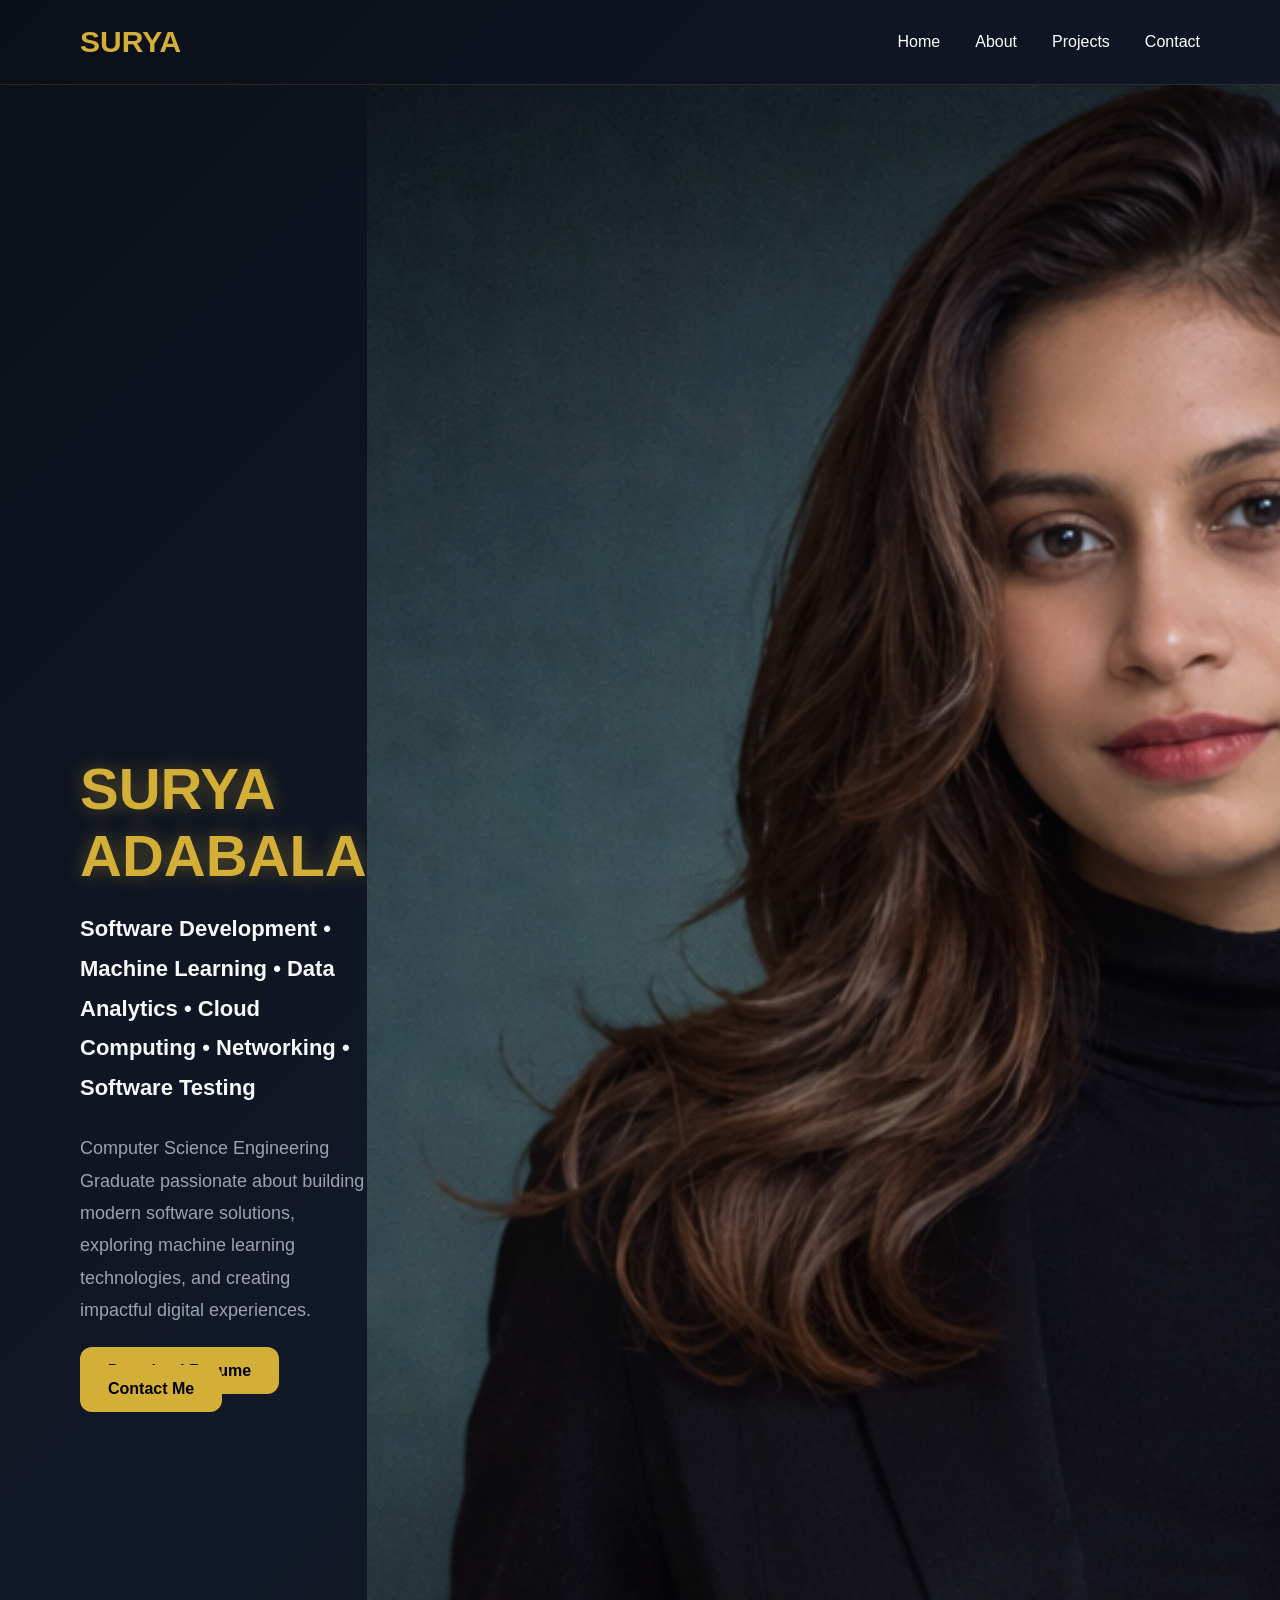
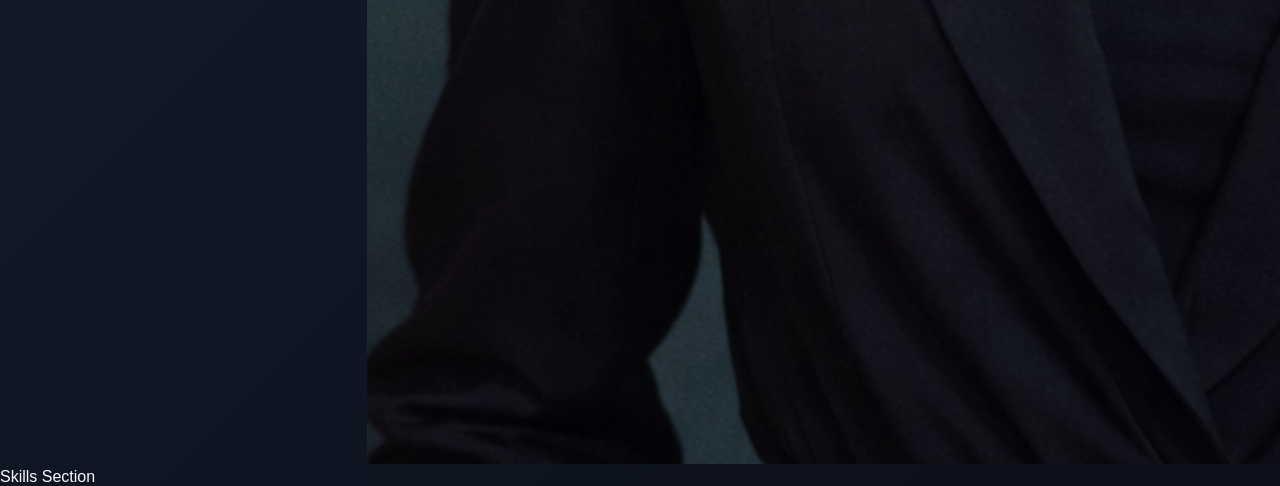
==== index.html @ acf732b5 "Add technical skills section" ====
<!DOCTYPE html>
<html lang="en">

<head>
    <meta charset="UTF-8">
    <meta name="viewport" content="width=device-width, initial-scale=1.0">
    <title>Surya Adabala</title>

    <link rel="stylesheet" href="style.css">
</head>

<body>

    <nav>
        <div class="logo">SURYA</div>

        <ul>
            <li><a href="#">Home</a></li>
            <li><a href="#">About</a></li>
            <li><a href="#">Projects</a></li>
            <li><a href="#">Contact</a></li>
        </ul>
    </nav>

    <section class="hero">

        <div class="hero-content">

            <h1>SURYA ADABALA</h1>

            <h2>
                Software Development • Machine Learning •
                Data Analytics • Cloud Computing •
                Networking • Software Testing
            </h2>

            <p>
                Computer Science Engineering Graduate passionate about
                building modern software solutions, exploring machine
                learning technologies, and creating impactful digital
                experiences.
            </p>

            <div class="buttons">
                <a href="#">Download Resume</a>
                <a href="#">Contact Me</a>
            </div>

        </div>

        <div class="hero-image">
            <img src="surya.jpg" alt="Surya Adabala">
        </div>

  
</section>

Skills Section

<script src="script.js"></script>
</body>

</html>
---- style.css ----
*{
    margin:0;
    padding:0;
    box-sizing:border-box;
    font-family:Arial, sans-serif;
}

body{
    background:linear-gradient(
        135deg,
        #0B0F19,
        #111827,
        #0B0F19
    );
    color:#F9FAFB;
}

nav{
    display:flex;
    justify-content:space-between;
    align-items:center;
    padding:25px 80px;
    border-bottom:1px solid rgba(212,175,55,0.15);
}

.logo{
    font-size:30px;
    font-weight:bold;
    color:#D4AF37;
}

nav ul{
    display:flex;
    list-style:none;
    gap:35px;
}
nav a{
    text-decoration:none;
    color:white;
    transition:0.3s;
}

nav a:hover{
    color:#D4AF37;
}

.hero{
    min-height:90vh;
    display:flex;
    justify-content:space-between;
    align-items:center;
    padding:0 80px;
}

.hero-content{
    width:65%;
}

.hero-content h1{
    font-size:58px;
    margin-bottom:20px;
    color:#D4AF37;
    text-shadow:0 0 20px rgba(212,175,55,0.4);
}

.hero-content h2{
    font-size:22px;
    line-height:1.8;
    margin-bottom:25px;
}

.hero-content p{
    color:#9CA3AF;
    line-height:1.8;
    font-size:18px;
    margin-bottom:35px;
}

.buttons a{
    text-decoration:none;
    padding:15px 28px;
    border-radius:12px;
    margin-right:15px;
    background:#D4AF37;
    color:black;
    font-weight:bold;
    transition: all 0.3s ease;
}
}

.hero-image img{
    width:240px;
    height:240px;
    border-radius:50%;
    object-fit:cover;
    object-position:center;
    border:4px solid #D4AF37;
    box-shadow: 0 0 25px rgba(212,175,55,0.5);
}
}
.hero-image
    flex:0.8;
    display:flex;
    justify-content:center;
    align-items:center;
}
#about{
    margin:80px;
    padding:50px;
    background:rgba(255,255,255,0.03);
    border:1px solid rgba(212,175,55,0.15);
    border-radius:25px;
    backdrop-filter:blur(10px);
}

#about h2{
    color:#D4AF37;
    margin-bottom:20px;
    font-size:38px;
}

#about p{
    color:#d1d5db;
    line-height:1.9;
    font-size:18px;
}
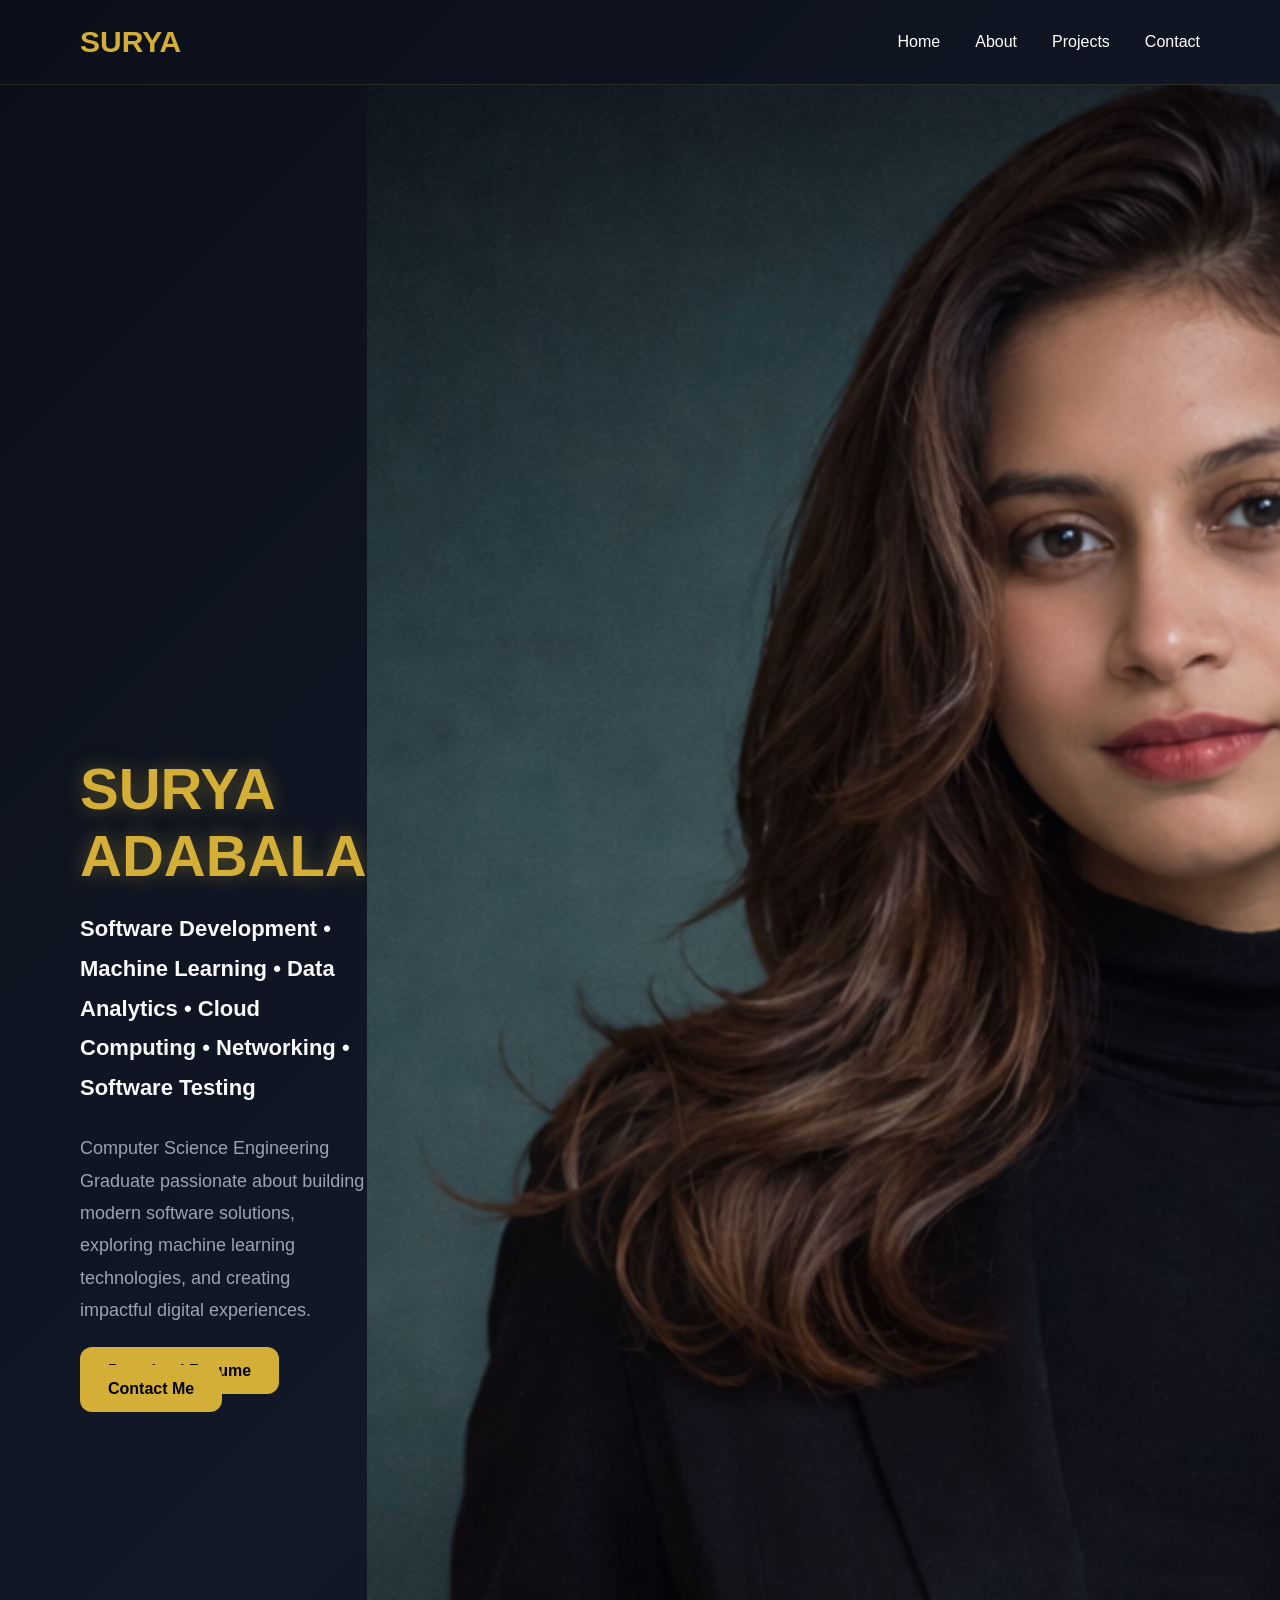
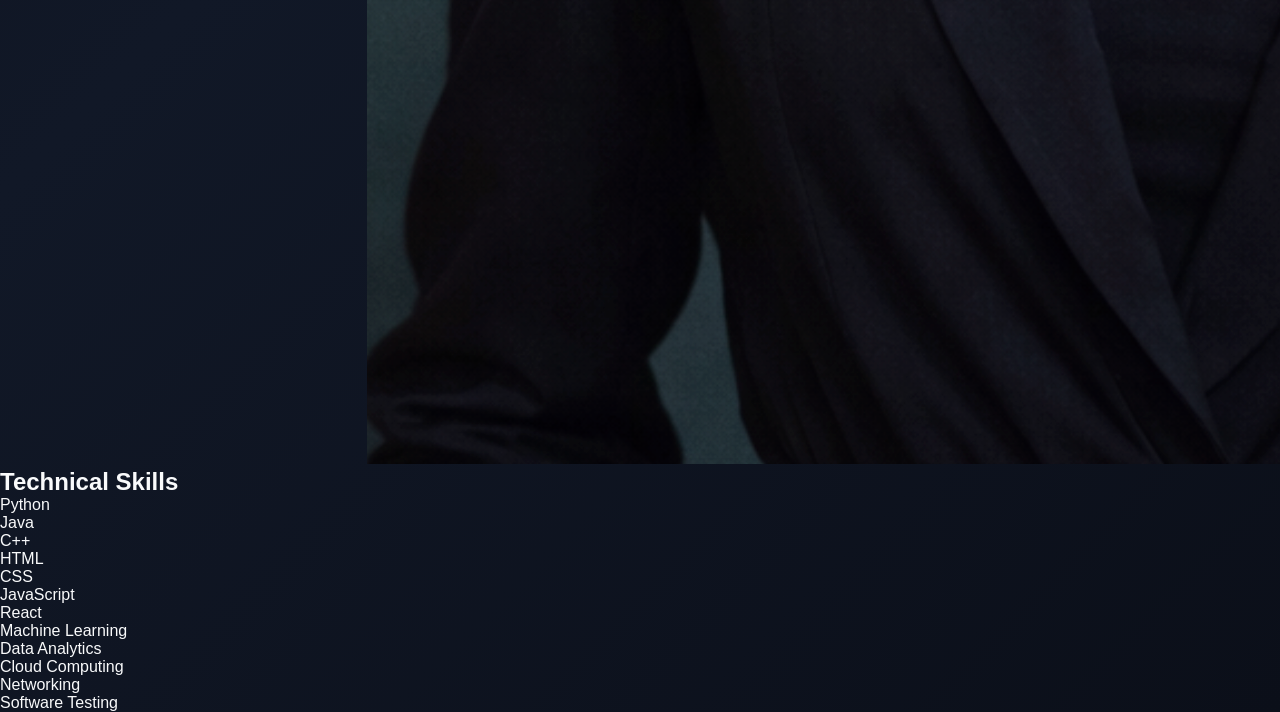
==== commit 7955fd6e: "Add technical skills section" ====
--- a/index.html
+++ b/index.html
@@ -55,7 +55,28 @@
   
 </section>
 
-Skills Section
+<section id="skills">
+
+<h2>Technical Skills</h2>
+
+<div class="skills-container">
+
+<div class="skill-card">Python</div>
+<div class="skill-card">Java</div>
+<div class="skill-card">C++</div>
+<div class="skill-card">HTML</div>
+<div class="skill-card">CSS</div>
+<div class="skill-card">JavaScript</div>
+<div class="skill-card">React</div>
+<div class="skill-card">Machine Learning</div>
+<div class="skill-card">Data Analytics</div>
+<div class="skill-card">Cloud Computing</div>
+<div class="skill-card">Networking</div>
+<div class="skill-card">Software Testing</div>
+
+</div>
+
+</section>
 
 <script src="script.js"></script>
 </body>
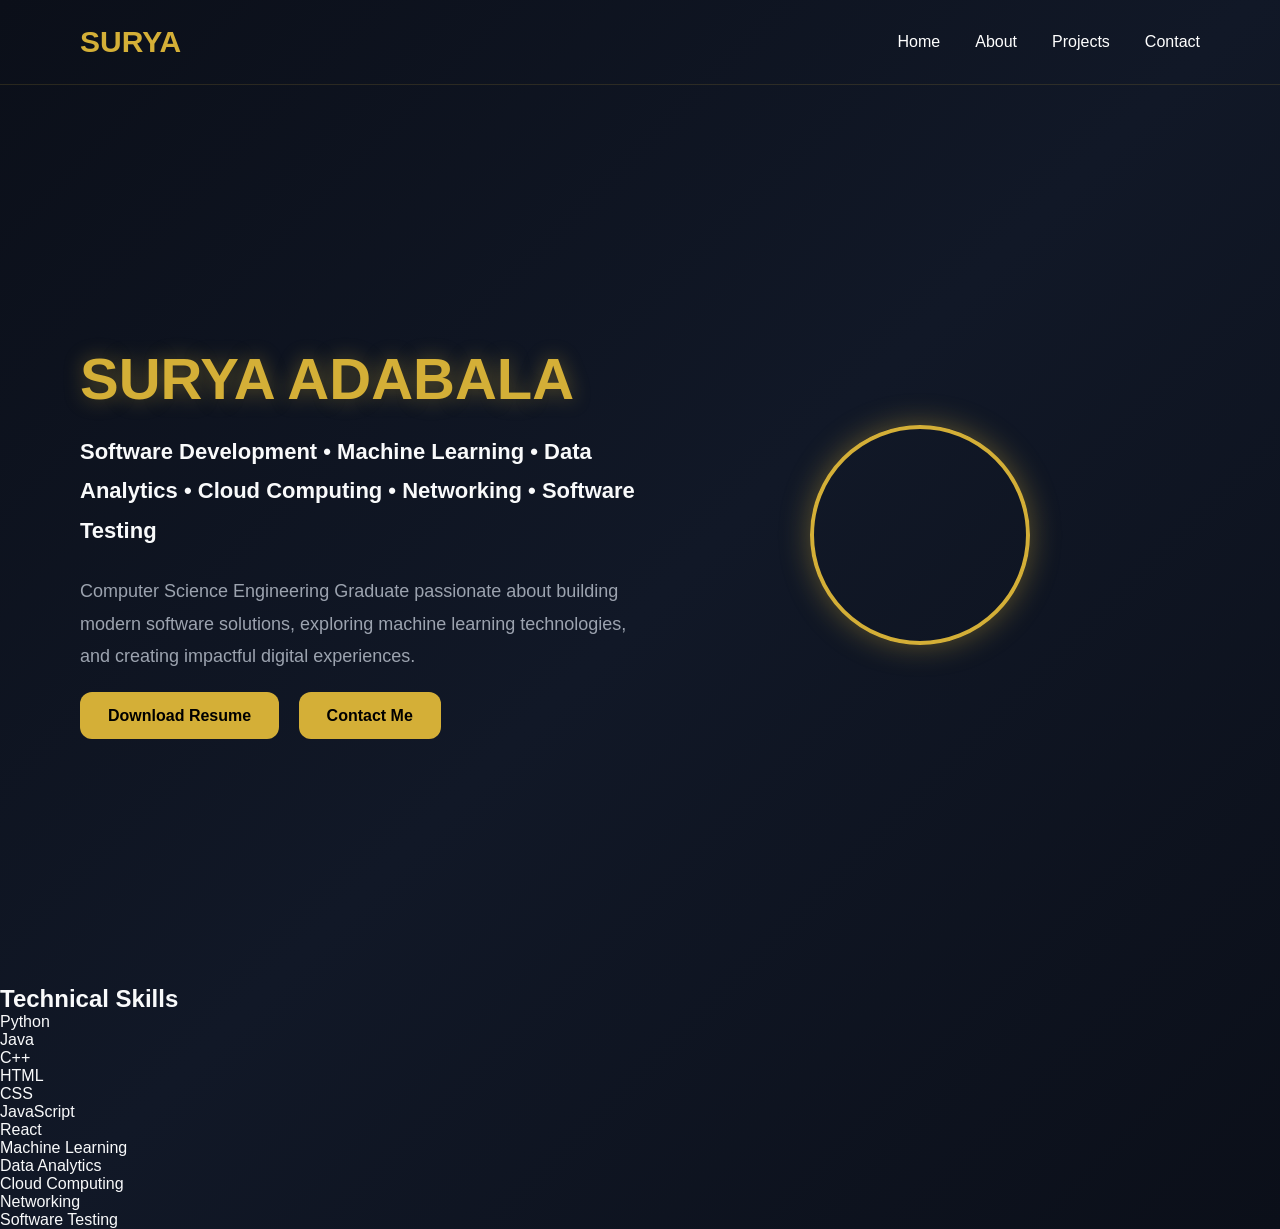
==== commit c910b33d: "Test hero image rendering" ====
--- a/index.html
+++ b/index.html
@@ -49,7 +49,7 @@
         </div>
 
         <div class="hero-image">
-            <img src="surya.jpg" alt="Surya Adabala">
+           <img src="https://via.placeholder.com/220" alt="test">
         </div>
 
   
--- a/style.css
+++ b/style.css
@@ -13,6 +13,7 @@
         #0B0F19
     );
     color:#F9FAFB;
+    scroll-behavior:smooth;
 }
 
 nav{
@@ -45,7 +46,7 @@
 }
 
 .hero{
-    min-height:90vh;
+    min-height:100vh;
     display:flex;
     justify-content:space-between;
     align-items:center;
@@ -53,7 +54,7 @@
 }
 
 .hero-content{
-    width:65%;
+     flex:1;
 }
 
 .hero-content h1{
@@ -86,25 +87,29 @@
     font-weight:bold;
     transition: all 0.3s ease;
 }
+
+
+.hero-image img{
+    width:220px;
+    height:220px;
+    border-radius:50%;
+    object-fit:cover;
+    border:4px solid #D4AF37;
+    box-shadow:0 0 30px rgba(212,175,55,0.4);
 }
 
-.hero-image img{
-    width:240px;
-    height:240px;
-    border-radius:50%;
-    object-fit:cover;
-    object-position:center;
-    border:4px solid #D4AF37;
-    box-shadow: 0 0 25px rgba(212,175,55,0.5);
-}
-}
-.hero-image
-    flex:0.8;
+.hero-image{
+    flex:1;
     display:flex;
     justify-content:center;
     align-items:center;
 }
 #about{
+    min-height:100vh;
+    display:flex;
+    flex-direction:column;
+    justify-content:center;
+
     margin:80px;
     padding:50px;
     background:rgba(255,255,255,0.03);
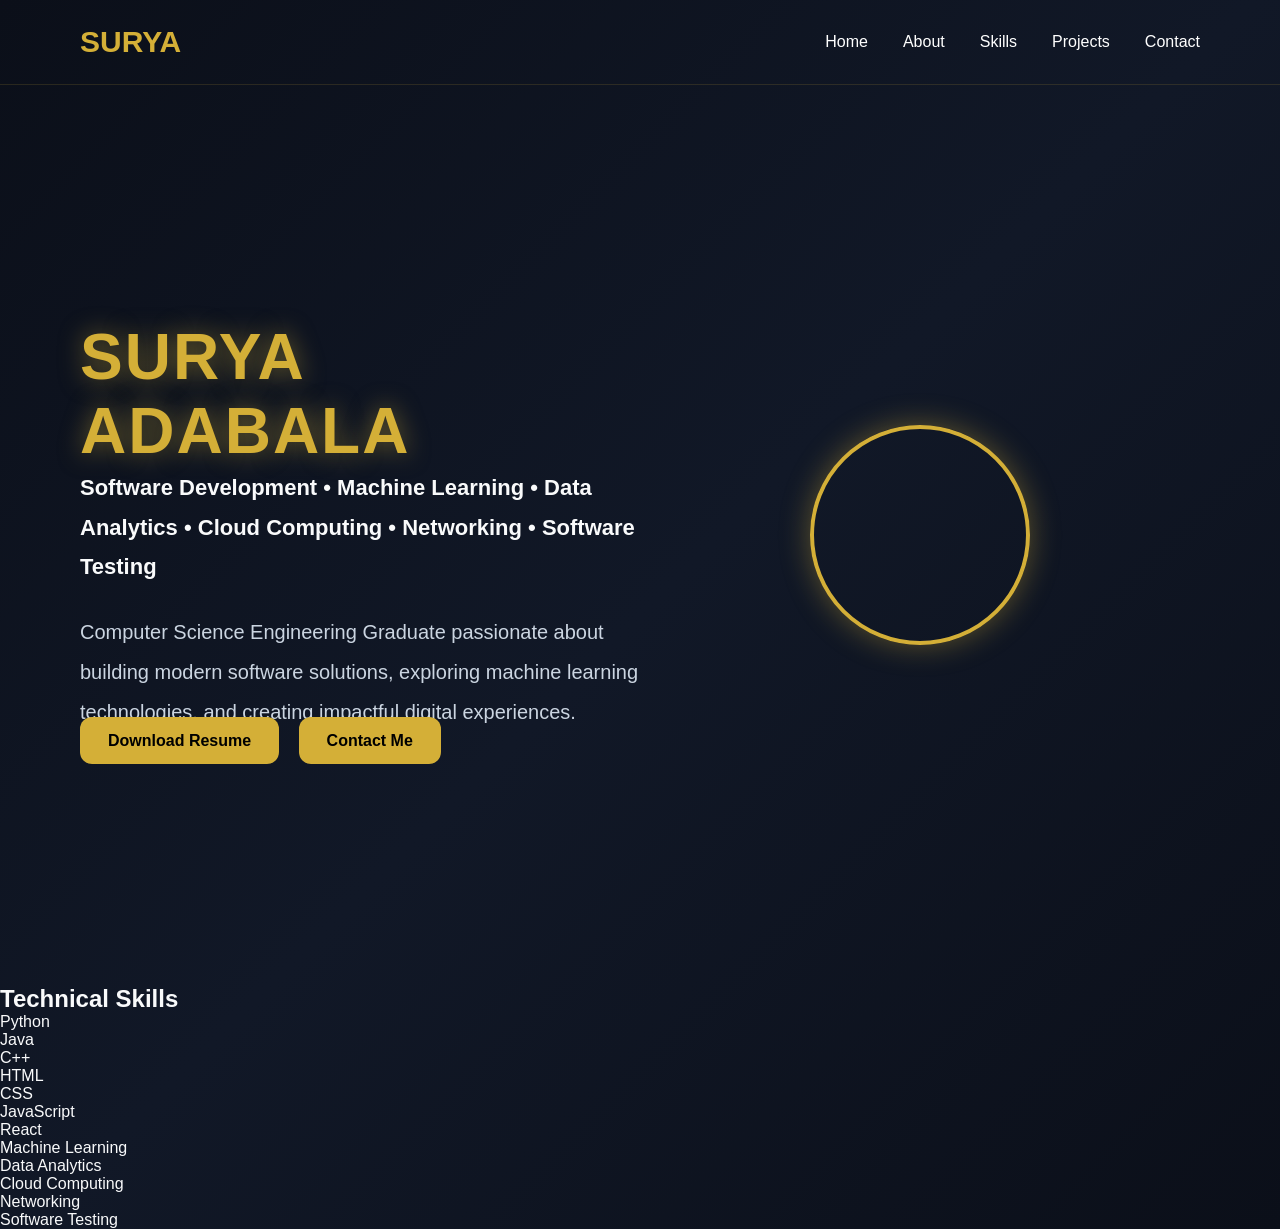
==== commit 4d6bc950: "Fix navigation links across pages" ====
--- a/index.html
+++ b/index.html
@@ -7,6 +7,7 @@
     <title>Surya Adabala</title>
 
     <link rel="stylesheet" href="style.css">
+    <link href="https://fonts.googleapis.com/css2?family=Poppins:wght@300;400;500;600;700&display=swap" rel="stylesheet">
 </head>
 
 <body>
@@ -15,10 +16,11 @@
         <div class="logo">SURYA</div>
 
         <ul>
-            <li><a href="#">Home</a></li>
-            <li><a href="#">About</a></li>
-            <li><a href="#">Projects</a></li>
-            <li><a href="#">Contact</a></li>
+<li><a href="index.html">Home</a></li>
+<li><a href="about.html">About</a></li>
+<li><a href="skills.html">Skills</a></li>
+<li><a href="projects.html">Projects</a></li>
+<li><a href="contact.html">Contact</a></li>
         </ul>
     </nav>
 
--- a/style.css
+++ b/style.css
@@ -2,7 +2,7 @@
     margin:0;
     padding:0;
     box-sizing:border-box;
-    font-family:Arial, sans-serif;
+    font-family:'Poppins', sans-serif;
 }
 
 body{
@@ -58,10 +58,11 @@
 }
 
 .hero-content h1{
-    font-size:58px;
-    margin-bottom:20px;
+    font-size:64px;
+    font-weight:700;
+    letter-spacing:2px;
     color:#D4AF37;
-    text-shadow:0 0 20px rgba(212,175,55,0.4);
+    text-shadow:0 0 25px rgba(212,175,55,0.5);
 }
 
 .hero-content h2{
@@ -71,10 +72,10 @@
 }
 
 .hero-content p{
-    color:#9CA3AF;
-    line-height:1.8;
-    font-size:18px;
-    margin-bottom:35px;
+    color:#cbd5e1;
+    line-height:2;
+    font-size:20px;
+    max-width:700px;
 }
 
 .buttons a{
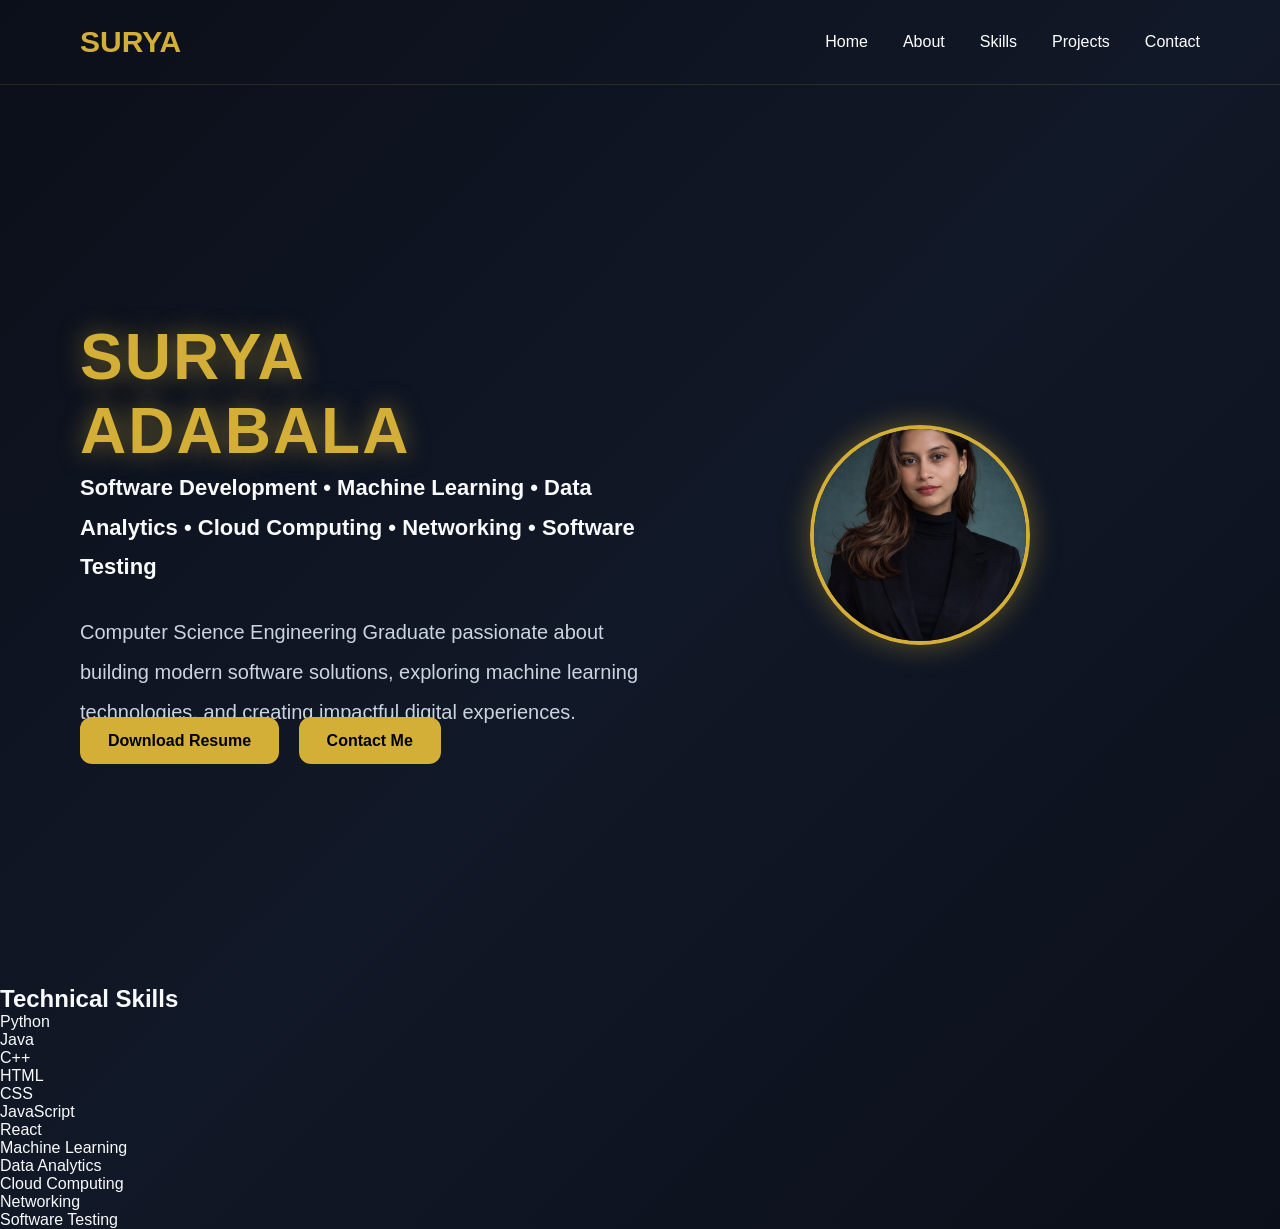
==== commit 2d02806e: "Improve hero section and navigation" ====
--- a/index.html
+++ b/index.html
@@ -51,7 +51,7 @@
         </div>
 
         <div class="hero-image">
-           <img src="https://via.placeholder.com/220" alt="test">
+           <img src="surya.jpg" alt="Surya Adabala">
         </div>
 
   
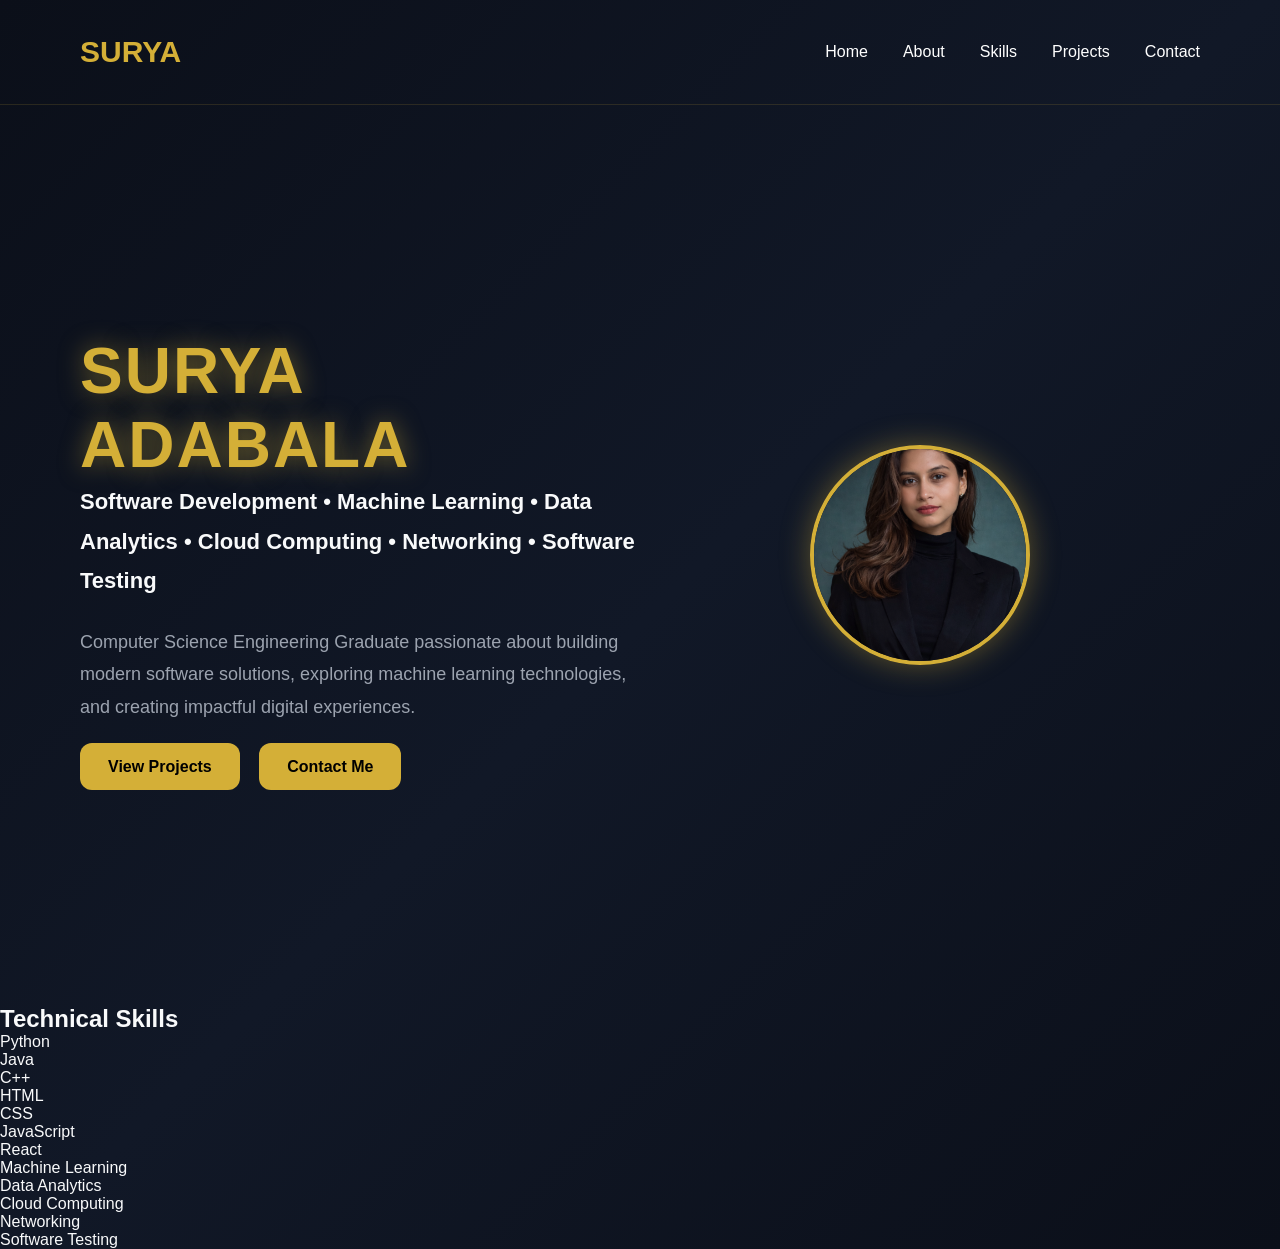
==== commit 941439ac: "Improve hero section and navigation" ====
--- a/index.html
+++ b/index.html
@@ -44,8 +44,8 @@
             </p>
 
             <div class="buttons">
-                <a href="#">Download Resume</a>
-                <a href="#">Contact Me</a>
+               <a href="projects.html">View Projects</a>
+<a href="contact.html">Contact Me</a>
             </div>
 
         </div>
--- a/style.css
+++ b/style.css
@@ -20,7 +20,7 @@
     display:flex;
     justify-content:space-between;
     align-items:center;
-    padding:25px 80px;
+    padding:35px 80px;
     border-bottom:1px solid rgba(212,175,55,0.15);
 }
 
@@ -72,10 +72,11 @@
 }
 
 .hero-content p{
-    color:#cbd5e1;
-    line-height:2;
-    font-size:20px;
-    max-width:700px;
+   color:#9CA3AF;
+    line-height:1.8;
+    font-size:18px;
+    margin-bottom:35px;
+    max-width:650px;
 }
 
 .buttons a{
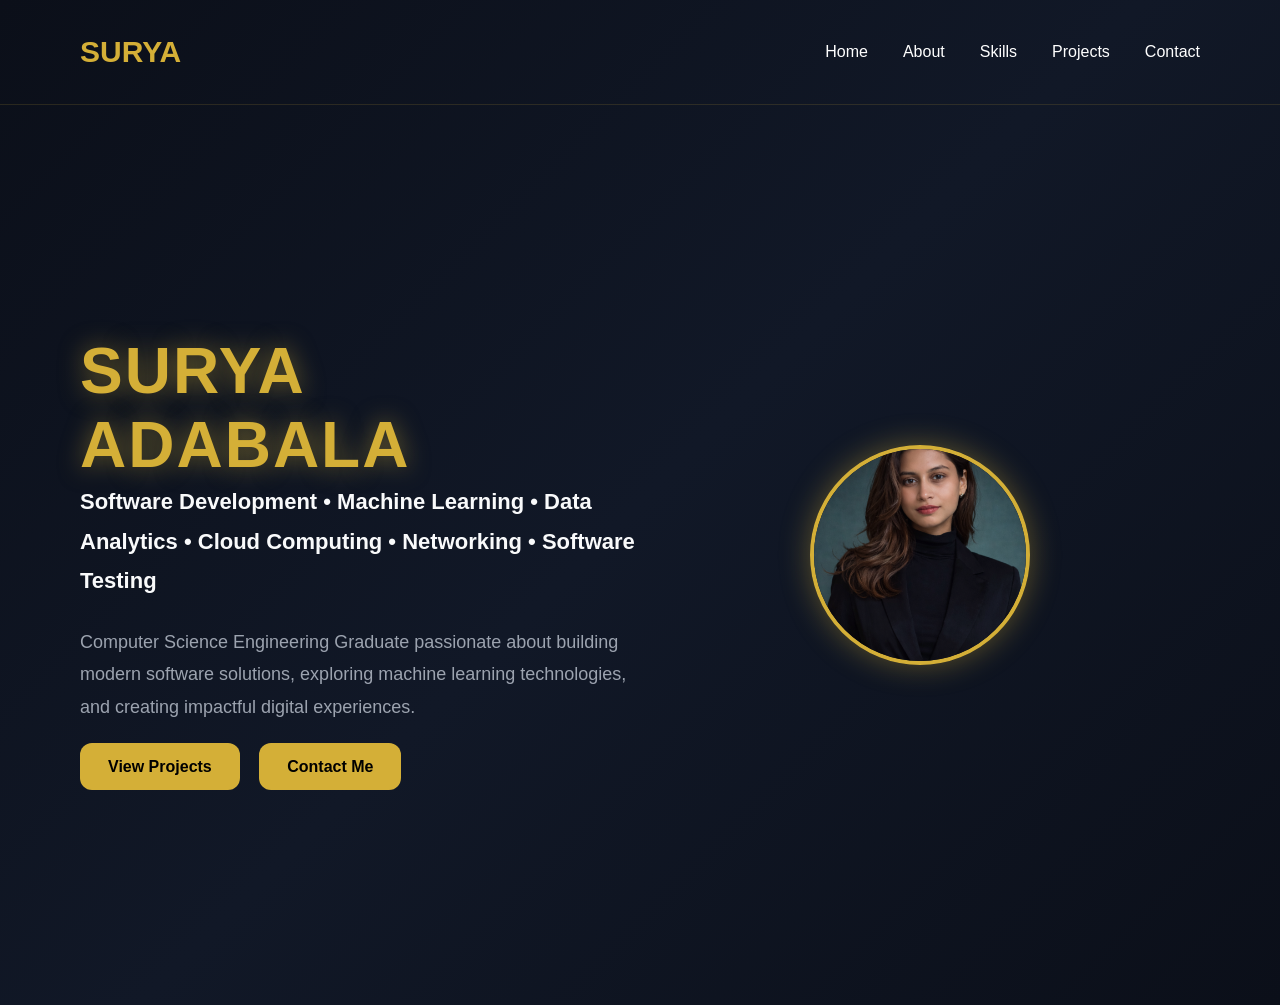
==== commit aec490ac: "Remove skills section from home page" ====
--- a/index.html
+++ b/index.html
@@ -59,24 +59,6 @@
 
 <section id="skills">
 
-<h2>Technical Skills</h2>
-
-<div class="skills-container">
-
-<div class="skill-card">Python</div>
-<div class="skill-card">Java</div>
-<div class="skill-card">C++</div>
-<div class="skill-card">HTML</div>
-<div class="skill-card">CSS</div>
-<div class="skill-card">JavaScript</div>
-<div class="skill-card">React</div>
-<div class="skill-card">Machine Learning</div>
-<div class="skill-card">Data Analytics</div>
-<div class="skill-card">Cloud Computing</div>
-<div class="skill-card">Networking</div>
-<div class="skill-card">Software Testing</div>
-
-</div>
 
 </section>
 
